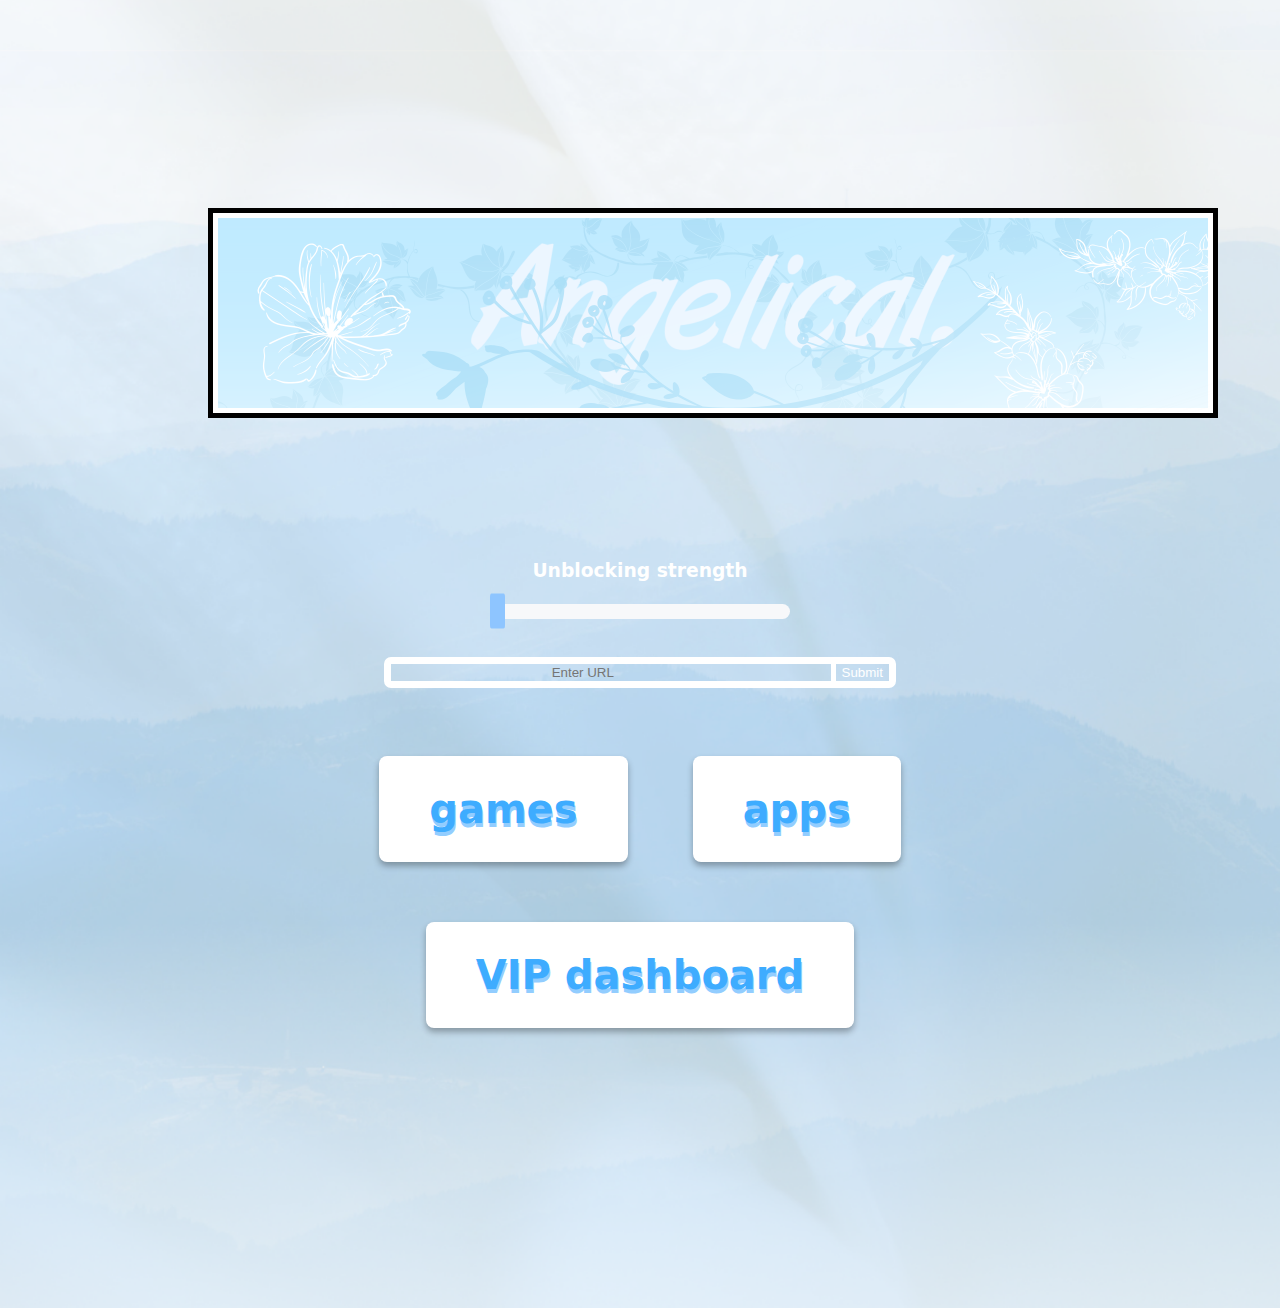
==== index.html @ 5ed768fd "Add files via upload" ====
<!DOCTYPE html>
<html>


    <link rel="stylesheet" href="style.css" />
<title>Angelical.</title>
    <a href="index.html"><img alt="sinjectel logo" border="0 px" src="logo.png"
    width="1000"
    height="200"></a>
  <style>
    img {
      border: 5px solid #000000;
    }
    </style>
      <br>
    <br>
    <br>
    <br>
    
    <br>
    <br>

    <br>

<head>

<style>
.slidecontainer {
  width: 100%;
}

.slider {
  -webkit-appearance: none;
  width: 100%;
  height: 25px;
  background: #d3d3d3;
  outline: none;
  opacity: 0.7;
  -webkit-transition: .2s;
  transition: opacity .2s;
}

.slider:hover {
  opacity: 1;
}

.slider::-webkit-slider-thumb {
  -webkit-appearance: none;
  appearance: none;
  width: 25px;
  height: 25px;
  background: #04AA6D;
  cursor: pointer;
}

.slider::-moz-range-thumb {
  width: 25px;
  height: 25px;
  background: #04AA6D;
  cursor: pointer;
}
</style>
</head>
<body>

<div class="slidecontainer">
 <h3>Unblocking strength</h3>
  <input id="charslider" max="100000" min="350" type="range" value="350">
</div>
</body>
    <br>
    <br>
<script>
  let clicked = 0;

  function opens(event, url) {
      event.preventDefault();
      let chars =  document.getElementById('charslider').value;
      urlchd = url;
      if (urlchd.includes("https://")) {
          urlchd = url.replace('https://','')
          urlchd ="http://" + "%40".repeat(chars)  + "@" + urlchd;
          window.open(urlchd, '_blank')
      } else {
          urlchd ="http://" + "%40".repeat(chars)  + "@" + urlchd;
          window.open(urlchd, '_blank')
      }
  }
</script>
<form id="goto" onsubmit='opens(event, document.getElementById("urlinput").value)'>
  <input id="urlinput" type="text" placeholder="Enter URL" />
  <input type="submit" value="Submit">
</form>
    <br>
    <br>

    <a href="games.html" class="button">games</a> 
    <a href="apps.html" class="button">apps</a>
  <a href="dashboard.html" class="button">VIP dashboard</a>
</html>
---- style.css ----
html {
    scrollbar-width: none;
    height: 70vh;

}
body {
    background-image: url('image.png');
    background-size: cover;
    background-position: center;
}
body {
    padding: 200px;
    height: 100vh;
    z-index: 1;
    text-align: center;
}

body {
    font-family: system-ui, -apple-system, BlinkMacSystemFont, 'Segoe UI', Roboto, Oxygen, Ubuntu, Cantarell, 'Open Sans', 'Helvetica Neue', sans-serif;
}

.image-button {
    background-color: transparent;
    cursor: pointer;
    outline: none;
    margin: 30px;
    padding: 0;
    z-index: 1;
    width: 100px;
    height: 100px;
    border-radius: 20px;
    transition: transform 0.3s;
    z-index: 1;
}
.image-button:hover {
    transform: scale(1.2);
    z-index: 1;
}
h1, h2, h3, h4, p, summary{
    padding: 5px;
    text-align: center;
    color: white;
    text-shadow: -2px -2px 0 rgb(117, 133, 236),;
    z-index: 1;
}
h1 {
    font-size: 50px;
}
a {
    font-family: Verdana, Geneva, Tahoma, sans-serif,'Franklin Gothic Medium';
    color: #3eacff;
    z-index: 1;
    text-shadow: 1px 4px rgb(146, 205, 255);
}
::selection{
    background-color: transparent;
    color: #7a7a7a;
    z-index: 1;
}
img {
    border: solid, 4px, purple;
    z-index: 1;
}
hr {
    border-color: rgb(0, 0, 0);
    border-width: 2px;
    border-style: solid;
    border-radius: 35%;
    width: 50vw;
    margin-bottom: 20px;
    margin-top: 20px;
    z-index: 1;
}
#goto {
    width: fit-content;
    width: 40vw;
    margin: 0 auto;
    text-align: center;
    border-radius: 7px;
    border: 7px solid #ffffff;
    box-sizing: border-box;
    z-index: 2;
    gap: 8px;
    display: flex;
    transition: transform 0.2s, box-shadow 0.3s ease-in-out;
}
#goto:hover {
    outline: none;
    box-shadow: 0 0 20px #89aef4;
    transform: scale(1.1);
}
input[type=text]{
    background-color: transparent;
    border: none;
    font-family: Verdana, Geneva, Tahoma, sans-serif, monospace;
    color: dodgerblue;
    z-index: 1;
    box-sizing: border-box;
    padding-right: 50px;
    flex: 1;
    min-width: 0;
    text-align: center;
}
input[type=text]:hover{
    transform: scale(110%,110%);
}
input[type=text]:focus{
    outline: none;
    z-index: 1;
}


input[type=submit] {
    background-color: transparent;
    color: white;
    border: 5px rgb(255, 255, 255) solid;
    font-family: Verdana, Geneva, Tahoma, sans-serif, monospace;
    cursor: pointer;
    z-index: 1;
    display: inline-block;
    white-space: nowrap;
    border-top: none;
    border-bottom: none;
    border-right: none;
} input[type=submit]:hover {
      background-color: #a1a1a12f;
      border-top-right-radius: 5px;
      border-bottom-right-radius: 5px;
  } input[type=submit]:active {
        background-color: rgb(255, 255, 255);
        border-top-right-radius: 5px;
        border-bottom-right-radius: 5px;
    }
a {
    text-decoration: none;
    z-index: 1;
}
.buttons {
    position: relative;
    width: 90vw;
    margin: auto;
    z-index: 1;
    justify-content: center;
    z-index: 1;
    font-family:Cambria, Cochin, Georgia, Times, 'Times New Roman', serif;
}
input[type="range"] {
    margin: 10px auto 0;
    display: block;
    width: 100%;
    max-width: 300px;
    background: transparent;
    -webkit-appearance: none;
    appearance: none;
    transition: box-shadow 0.3s ease-in-out;
}
input[type="range"]:focus {
    outline: none;
    box-shadow: 0 0 20px #ffffff;
}
input[type="range"]::-webkit-slider-runnable-track {
    height: 15px;
    background: #f7f8fa;
    border-radius: 9px;
    border-color: white;
}
input[type="range"]::-webkit-slider-thumb {
    -webkit-appearance: none;
    appearance: none;
    transform: translatey(-30%);
    width: 15px;
    height: 35px;
    border-radius: 10%;
    background: #8ec5ff;
    cursor: grab;
    transition: transform 0.2s, box-shadow 0.3s ease-in-out;
}
input[type="range"]::-webkit-slider-thumb:hover {
    transform: scale(1.2) translatey(-30%);
    box-shadow: 0 0 5px #ffff;
}
input[type="range"]::-moz-range-track {
    height: 15px;
    background: rgb(127, 154, 255);
    border-radius: 10px;
}
input[type="range"]::-moz-range-thumb {
    width: 20px;
    height: 20px;
    border-radius: 50%;
    background: #7f9aff;
    cursor: grab;
    transition: transform 0.2s, box-shadow 0.3s ease-in-out;
}
input[type="range"]:active::-webkit-slider-thumb {
    cursor: grabbing;
}
.head {
    margin-top: 25vh;
}
.button {
    display: inline-block;
    padding: 30px 50px;
    background-color:white;
    color: var(white);
    text-decoration: none;
    border-radius: 8px;
    font-size: 40px;
    font-family:system-ui, -apple-system, BlinkMacSystemFont, 'Segoe UI', Roboto, Oxygen, Ubuntu, Cantarell, 'Open Sans', 'Helvetica Neue', sans-serif;
    font-weight: bolder;
    margin: 30px;

    transition: background-color 0.3s ease, transform 0.3s ease, box-shadow 0.3s ease;
    box-shadow: 0 4px 6px rgba(0, 0, 0, 0.3);
}

.button:hover {
    background-color: #e3edff;
    transform: scale(110%,110%);
    box-shadow: 0 8px 12px rgba(0, 0, 0, 0.4);
}
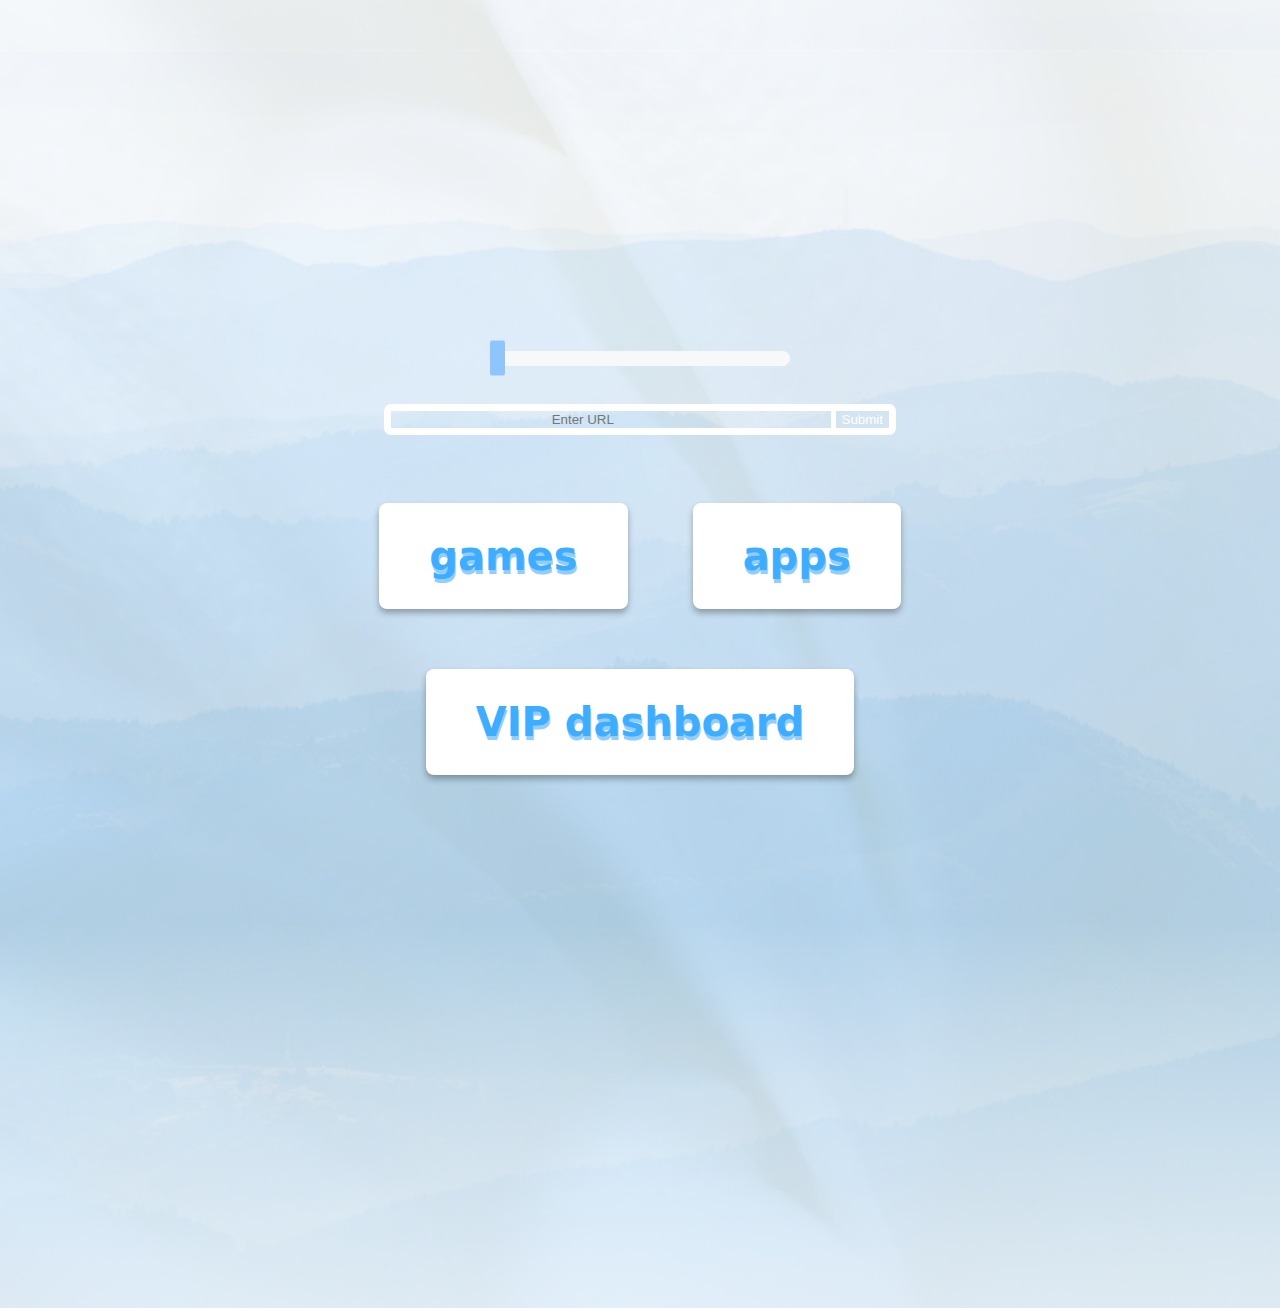
==== commit 778d2024: "Update index.html" ====
--- a/index.html
+++ b/index.html
@@ -3,10 +3,7 @@
 
 
     <link rel="stylesheet" href="style.css" />
-<title>Angelical.</title>
-    <a href="index.html"><img alt="sinjectel logo" border="0 px" src="logo.png"
-    width="1000"
-    height="200"></a>
+
   <style>
     img {
       border: 5px solid #000000;
@@ -64,7 +61,7 @@
 <body>
 
 <div class="slidecontainer">
- <h3>Unblocking strength</h3>
+
   <input id="charslider" max="100000" min="350" type="range" value="350">
 </div>
 </body>
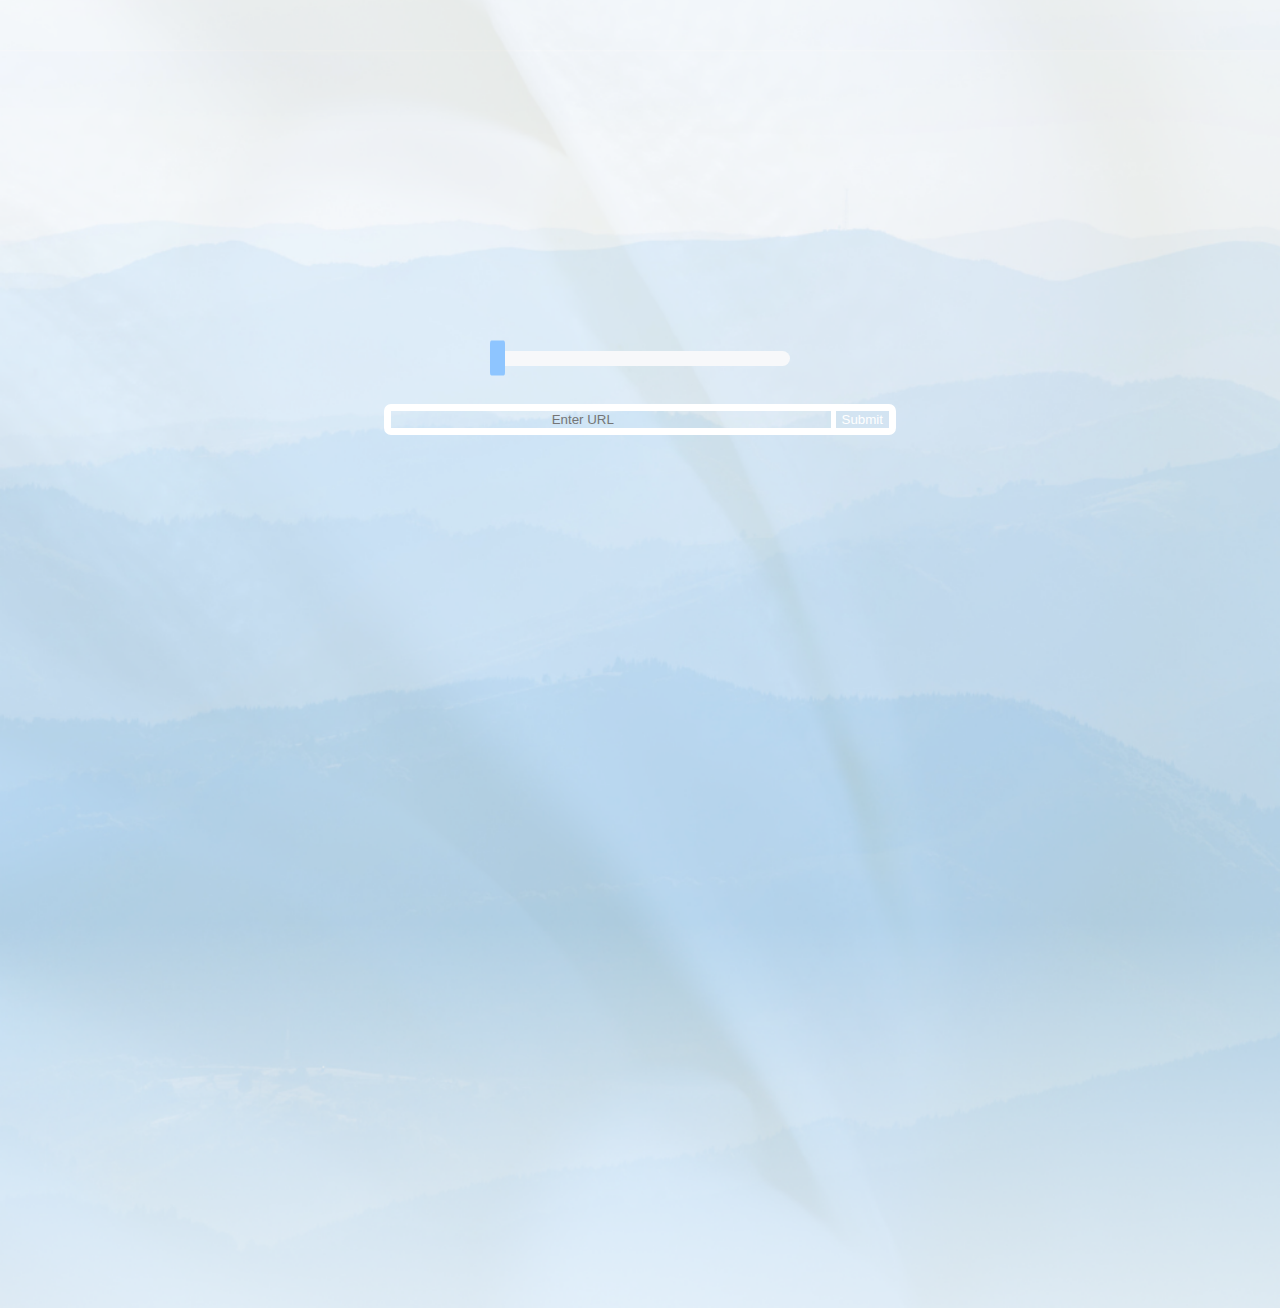
==== commit f8db3945: "Update index.html" ====
--- a/index.html
+++ b/index.html
@@ -91,7 +91,5 @@
     <br>
     <br>
 
-    <a href="games.html" class="button">games</a> 
-    <a href="apps.html" class="button">apps</a>
-  <a href="dashboard.html" class="button">VIP dashboard</a>
+   
 </html>
--- a/style.css
+++ b/style.css
@@ -51,7 +51,7 @@
     font-family: Verdana, Geneva, Tahoma, sans-serif,'Franklin Gothic Medium';
     color: #3eacff;
     z-index: 1;
-    text-shadow: 1px 4px rgb(146, 205, 255);
+    text-shadow: 1px 2px rgb(146, 205, 255);
 }
 ::selection{
     background-color: transparent;
@@ -201,15 +201,15 @@
 }
 .button {
     display: inline-block;
-    padding: 30px 50px;
+    padding: 20px 30px;
     background-color:white;
     color: var(white);
     text-decoration: none;
     border-radius: 8px;
-    font-size: 40px;
+    font-size: 20px;
     font-family:system-ui, -apple-system, BlinkMacSystemFont, 'Segoe UI', Roboto, Oxygen, Ubuntu, Cantarell, 'Open Sans', 'Helvetica Neue', sans-serif;
     font-weight: bolder;
-    margin: 30px;
+    margin: 20px;
 
     transition: background-color 0.3s ease, transform 0.3s ease, box-shadow 0.3s ease;
     box-shadow: 0 4px 6px rgba(0, 0, 0, 0.3);
@@ -217,7 +217,7 @@
 
 .button:hover {
     background-color: #e3edff;
-    transform: scale(110%,110%);
+    transform: scale(105%,105%);
     box-shadow: 0 8px 12px rgba(0, 0, 0, 0.4);
 }
 
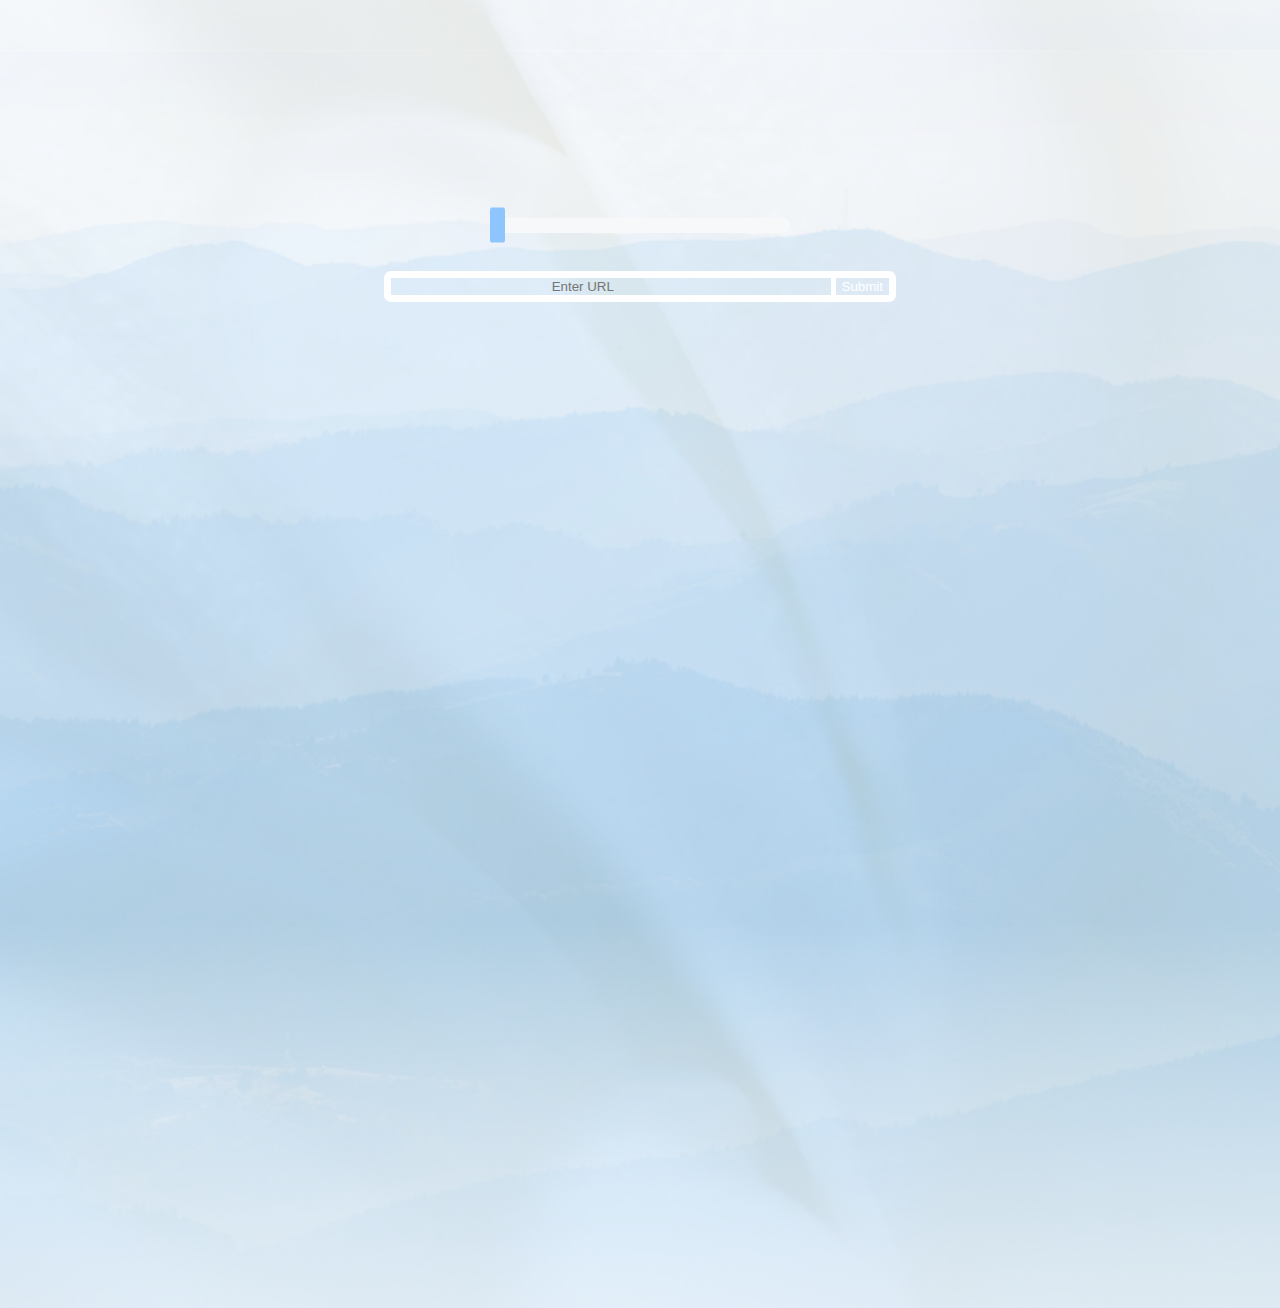
==== commit d72f01ee: "Update index.html" ====
--- a/index.html
+++ b/index.html
@@ -9,16 +9,6 @@
       border: 5px solid #000000;
     }
     </style>
-      <br>
-    <br>
-    <br>
-    <br>
-    
-    <br>
-    <br>
-
-    <br>
-
 <head>
 
 <style>
